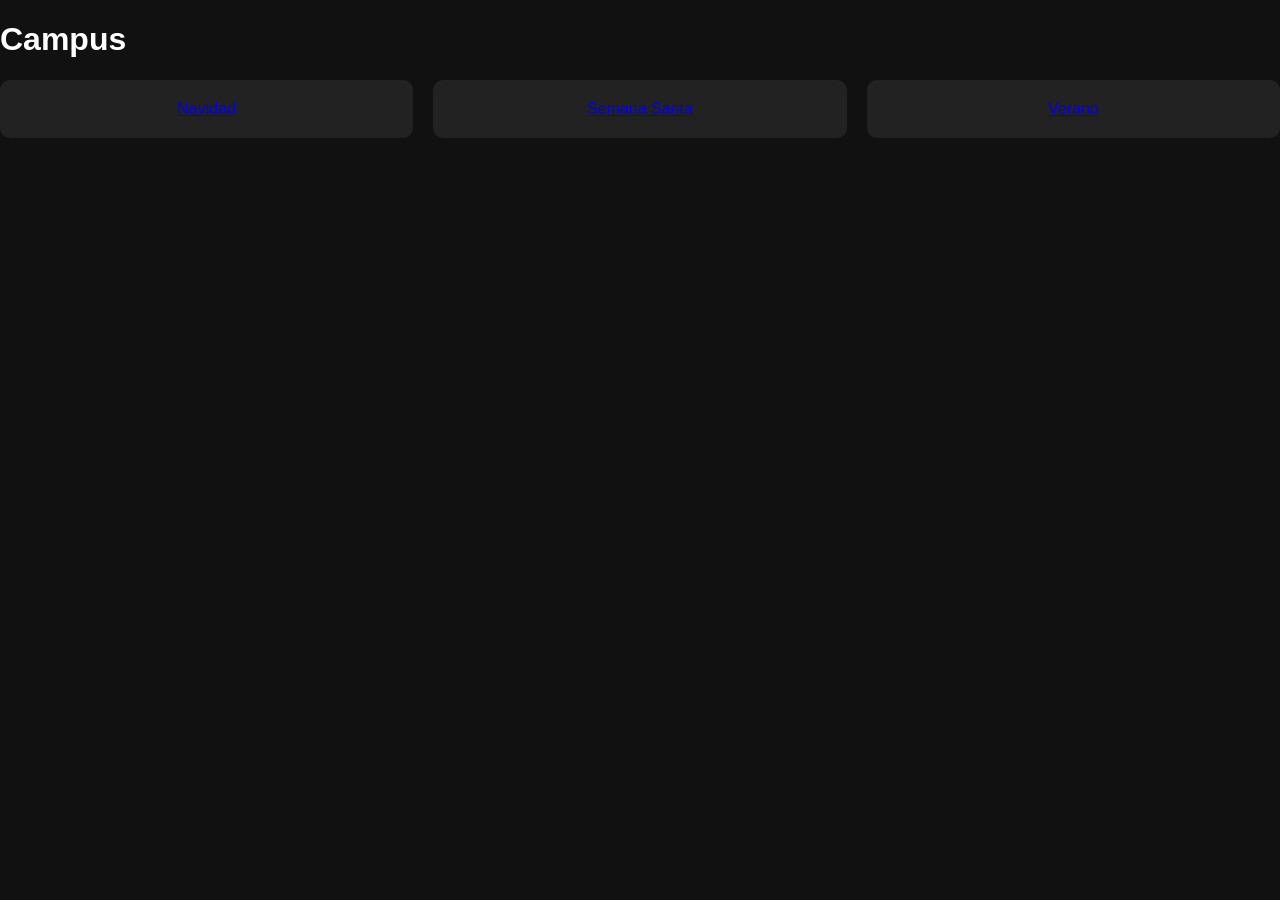
==== campus.html @ f4b3c52c "Add files via upload" ====
<!DOCTYPE html>
<html lang="es"><head><meta charset="UTF-8"><link rel="stylesheet" href="styles.css"></head>
<body>
<h1>Campus</h1>
<div class="grid">
<a class="card" href="https://forms.gle/xxxxx">Navidad</a>
<a class="card" href="https://forms.gle/xxxxx">Semana Santa</a>
<a class="card" href="https://forms.gle/xxxxx">Verano</a>
</div>
</body></html>
---- styles.css ----
body{margin:0;font-family:Arial;background:#111;color:white}
.header{padding:20px;text-align:center;background:#000}
.hero{height:200px;display:flex;align-items:center;justify-content:center;background:#222}
.section{padding:40px}
.grid{display:grid;grid-template-columns:repeat(auto-fit,minmax(250px,1fr));gap:20px}
.card{background:#222;border-radius:10px;padding:20px;text-align:center}
.card img{width:100%;border-radius:10px}
.modern{position:relative;overflow:hidden}
.modern img{transition:0.3s}
.modern:hover img{transform:scale(1.1)}
.overlay{position:absolute;bottom:0;background:rgba(0,0,0,0.6);width:100%;text-align:center;padding:10px;font-size:20px}
.footer{text-align:center;padding:20px;background:#000}
.btn{display:inline-block;margin:10px;padding:10px 20px;background:#ff6600;color:white;text-decoration:none;border-radius:5px}
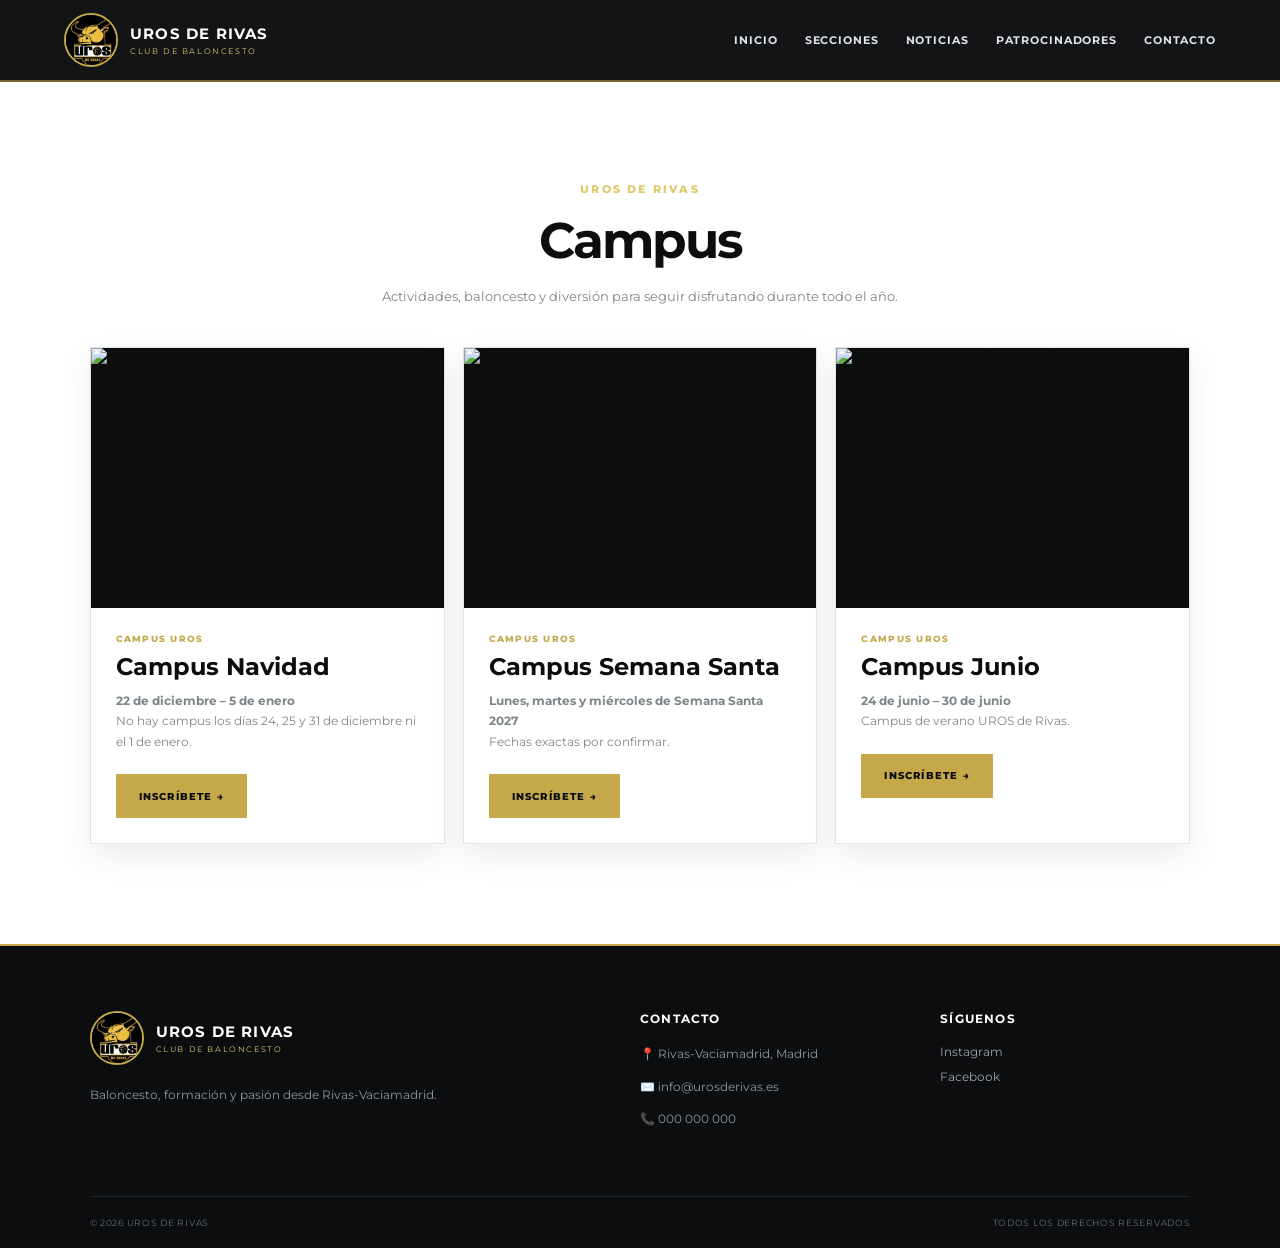
==== commit 0e2466c9: "Add files via upload" ====
--- a/campus.html
+++ b/campus.html
@@ -1,10 +1,116 @@
 <!DOCTYPE html>
-<html lang="es"><head><meta charset="UTF-8"><link rel="stylesheet" href="styles.css"></head>
+<html lang="es">
+<head>
+  <meta charset="UTF-8">
+  <meta name="viewport" content="width=device-width, initial-scale=1.0">
+  <title>Campus | UROS DE RIVAS</title>
+  <meta name="description" content="Campus UROS DE RIVAS - Navidad, Semana Santa y Junio">
+  <link rel="stylesheet" href="campus.css">
+</head>
 <body>
-<h1>Campus</h1>
-<div class="grid">
-<a class="card" href="https://forms.gle/xxxxx">Navidad</a>
-<a class="card" href="https://forms.gle/xxxxx">Semana Santa</a>
-<a class="card" href="https://forms.gle/xxxxx">Verano</a>
-</div>
-</body></html>+
+<header class="site-header">
+  <a class="brand" href="#inicio" aria-label="UROS DE RIVAS - Inicio">
+    <img src="img/logo-uros.jpeg" alt="Escudo UROS DE RIVAS">
+    <span>
+      <strong>UROS DE RIVAS</strong>
+      <small>CLUB DE BALONCESTO</small>
+    </span>
+  </a>
+
+  <button class="menu-toggle" aria-label="Abrir menú" aria-expanded="false">☰</button>
+
+  <nav class="main-nav">
+    <a href="#inicio">Inicio</a>
+    <a href="#secciones">Secciones</a>
+    <a href="#noticias">Noticias</a>
+    <a href="#patrocinadores">Patrocinadores</a>
+    <a href="#contacto">Contacto</a>
+  </nav>
+</header>
+
+<main>
+<section class="campus-section section" id="campus">
+    <div class="section-heading center">
+      <p class="eyebrow">UROS DE RIVAS</p>
+      <h2>Campus</h2>
+      <p class="section-intro">Actividades, baloncesto y diversión para seguir disfrutando durante todo el año.</p>
+    </div>
+
+    <div class="campus-grid">
+      <article class="campus-card">
+        <div class="campus-image"><img src="img/campus-navidad.jpg" alt="Campus Navidad UROS de Rivas"></div>
+        <div class="campus-body">
+          <p class="campus-tag">CAMPUS UROS</p>
+          <h3>Campus Navidad</h3>
+          <p><strong>22 de diciembre – 5 de enero</strong><br>No hay campus los días 24, 25 y 31 de diciembre ni el 1 de enero.</p>
+          <a class="btn btn-primary campus-btn" href="#" target="_blank" rel="noopener">INSCRÍBETE →</a>
+        </div>
+      </article>
+
+      <article class="campus-card">
+        <div class="campus-image"><img src="img/campus-semana-santa.jpg" alt="Campus Semana Santa UROS de Rivas"></div>
+        <div class="campus-body">
+          <p class="campus-tag">CAMPUS UROS</p>
+          <h3>Campus Semana Santa</h3>
+          <p><strong>Lunes, martes y miércoles de Semana Santa 2027</strong><br>Fechas exactas por confirmar.</p>
+          <a class="btn btn-primary campus-btn" href="#" target="_blank" rel="noopener">INSCRÍBETE →</a>
+        </div>
+      </article>
+
+      <article class="campus-card">
+        <div class="campus-image"><img src="img/campus-junio.jpg" alt="Campus Junio UROS de Rivas"></div>
+        <div class="campus-body">
+          <p class="campus-tag">CAMPUS UROS</p>
+          <h3>Campus Junio</h3>
+          <p><strong>24 de junio – 30 de junio</strong><br>Campus de verano UROS de Rivas.</p>
+          <a class="btn btn-primary campus-btn" href="#" target="_blank" rel="noopener">INSCRÍBETE →</a>
+        </div>
+      </article>
+    </div>
+  </section>
+</main>
+
+<footer id="contacto">
+  <div class="footer-main">
+    <div>
+      <a class="brand footer-brand" href="#inicio">
+        <img src="img/logo-uros.jpeg" alt="Escudo UROS DE RIVAS">
+        <span>
+          <strong>UROS DE RIVAS</strong>
+          <small>CLUB DE BALONCESTO</small>
+        </span>
+      </a>
+      <p>Baloncesto, formación y pasión desde Rivas-Vaciamadrid.</p>
+    </div>
+
+    <div class="footer-contact">
+      <h3>Contacto</h3>
+      <p>📍 Rivas-Vaciamadrid, Madrid</p>
+      <p>✉️ info@urosderivas.es</p>
+      <p>📞 000 000 000</p>
+    </div>
+
+    <div>
+      <h3>Síguenos</h3>
+      <div class="socials">
+        <a href="#">Instagram</a>
+        <a href="#">Facebook</a>
+      </div>
+    </div>
+  </div>
+
+  <div class="footer-bottom">
+    <span>© 2026 UROS DE RIVAS</span>
+    <span>Todos los derechos reservados</span>
+  </div>
+</footer>
+
+<script src="script.js"></script>
+</body>
+</html>
+
+
+<script src="script.js"></script>
+</body>
+</html>
--- a/campus.css
+++ b/campus.css
@@ -0,0 +1,496 @@
+@import url('https://fonts.googleapis.com/css2?family=Montserrat:wght@400;500;600;700;800;900&display=swap');
+
+:root {
+  --black: #0b0d0f;
+  --black-2: #1a1d1e;
+  --white: #ffffff;
+  --gold: #c5a84a;
+  --gold-light: #e0c96b;
+  --turquoise: #3d828f;
+  --turquoise-light: #5aa9b6;
+  --gray: #7d8588;
+  --light: #f3f5f5;
+  --line: #dfe5e6;
+}
+
+* { box-sizing: border-box; }
+html { scroll-behavior: smooth; }
+body {
+  margin: 0;
+  font-family: 'Montserrat', Arial, sans-serif;
+  color: var(--black);
+  background: var(--white);
+}
+a { color: inherit; text-decoration: none; }
+
+.site-header {
+  position: sticky;
+  top: 0;
+  z-index: 20;
+  min-height: 82px;
+  padding: 0 5vw;
+  display: flex;
+  align-items: center;
+  justify-content: space-between;
+  background: rgba(11,13,15,.97);
+  color: white;
+  border-bottom: 2px solid rgba(197,168,74,.55);
+  backdrop-filter: blur(12px);
+}
+
+.brand {
+  display: flex;
+  align-items: center;
+  gap: 12px;
+}
+.brand img {
+  width: 54px;
+  height: 54px;
+  object-fit: cover;
+  border-radius: 50%;
+  border: 2px solid var(--gold);
+  background: var(--black);
+}
+.brand strong {
+  display: block;
+  font-size: 15px;
+  letter-spacing: .08em;
+}
+.brand small {
+  display: block;
+  margin-top: 3px;
+  color: var(--gold-light);
+  font-size: 8px;
+  letter-spacing: .2em;
+}
+
+.main-nav {
+  display: flex;
+  align-items: center;
+  gap: 27px;
+}
+.main-nav a {
+  font-size: 11px;
+  font-weight: 700;
+  letter-spacing: .08em;
+  text-transform: uppercase;
+  color: #dfe2e8;
+  transition: .2s ease;
+}
+.main-nav a:hover { color: var(--gold-light); }
+
+.menu-toggle {
+  display: none;
+  border: 0;
+  background: none;
+  color: white;
+  font-size: 26px;
+  cursor: pointer;
+}
+
+.hero {
+  min-height: 650px;
+  position: relative;
+  overflow: hidden;
+  display: flex;
+  align-items: center;
+  padding: 80px 8vw;
+  background:
+    radial-gradient(circle at 78% 50%, rgba(61,130,143,.28), transparent 31%),
+    linear-gradient(115deg, #050608 0%, #0b0e10 60%, #171c1e 100%);
+  color: white;
+}
+.hero::after {
+  content: '';
+  position: absolute;
+  width: 480px;
+  height: 480px;
+  right: -150px;
+  bottom: -250px;
+  border: 1px solid rgba(197,168,74,.35);
+  border-radius: 50%;
+}
+.hero-content { max-width: 760px; position: relative; z-index: 2; }
+.eyebrow {
+  margin: 0 0 14px;
+  color: var(--gold-light);
+  font-size: 11px;
+  font-weight: 800;
+  letter-spacing: .2em;
+}
+.hero h1 {
+  margin: 0;
+  font-size: clamp(52px, 8vw, 105px);
+  line-height: .9;
+  font-weight: 900;
+  letter-spacing: -.06em;
+}
+.hero h1 span { color: var(--turquoise-light); }
+.hero-text {
+  max-width: 590px;
+  margin: 28px 0;
+  color: #b9bec8;
+  font-size: 16px;
+  line-height: 1.8;
+}
+.btn {
+  display: inline-flex;
+  align-items: center;
+  justify-content: center;
+  min-height: 50px;
+  padding: 0 23px;
+  font-size: 11px;
+  font-weight: 800;
+  letter-spacing: .12em;
+  transition: transform .2s ease, background .2s ease;
+}
+.btn:hover { transform: translateY(-2px); }
+.btn-primary { background: var(--gold); color: var(--black); }
+.btn-light { background: white; color: var(--black); }
+
+.hero-logo {
+  position: absolute;
+  z-index: 1;
+  right: 9%;
+  top: 50%;
+  width: min(34vw, 400px);
+  aspect-ratio: 1;
+  transform: translateY(-50%);
+  display: grid;
+  place-items: center;
+  opacity: .82;
+}
+.hero-logo::before {
+  content: '';
+  position: absolute;
+  inset: -18px;
+  border: 2px solid rgba(197,168,74,.28);
+  border-radius: 50%;
+}
+.hero-logo img {
+  width: 100%;
+  height: 100%;
+  object-fit: cover;
+  border-radius: 50%;
+  mix-blend-mode: screen;
+}
+
+.section { padding: 100px 7vw; }
+.section-heading { margin-bottom: 40px; }
+.section-heading h2 {
+  margin: 0;
+  font-size: clamp(31px, 4vw, 50px);
+  letter-spacing: -.04em;
+}
+.center { text-align: center; }
+
+.card-grid {
+  display: grid;
+  grid-template-columns: repeat(3, 1fr);
+  gap: 14px;
+}
+.feature-card {
+  min-height: 205px;
+  padding: 25px;
+  display: flex;
+  flex-direction: column;
+  justify-content: space-between;
+  position: relative;
+  overflow: hidden;
+  color: white;
+  background: var(--black);
+  transition: transform .25s ease, box-shadow .25s ease;
+}
+.feature-card:hover {
+  transform: translateY(-5px);
+  box-shadow: 0 16px 35px rgba(11,13,15,.16);
+}
+.feature-card::before {
+  content: '';
+  position: absolute;
+  width: 150px;
+  height: 150px;
+  right: -45px;
+  bottom: -70px;
+  border: 1px solid rgba(255,255,255,.18);
+  border-radius: 50%;
+}
+.card-campus { background: var(--turquoise); }
+.card-torneos { background: var(--black-2); border-top: 4px solid var(--gold); }
+.card-eventos { background: var(--black); border-top: 4px solid var(--turquoise); }
+.card-tienda { background: var(--gold); color: var(--black); }
+.card-equipos { background: #253337; }
+.card-contacto { background: var(--black); border-top: 4px solid var(--gold); }
+
+.card-icon { font-size: 28px; }
+.feature-card p {
+  margin: 0 0 6px;
+  color: rgba(255,255,255,.55);
+  font-size: 9px;
+  font-weight: 800;
+  letter-spacing: .15em;
+}
+.card-tienda p,
+.card-tienda span:not(.card-icon) { color: rgba(11,13,15,.65); }
+.feature-card h3 {
+  margin: 0 0 7px;
+  font-size: 22px;
+  letter-spacing: -.03em;
+}
+.feature-card span:not(.card-icon) {
+  color: rgba(255,255,255,.68);
+  font-size: 10px;
+  line-height: 1.5;
+}
+.feature-card b {
+  position: absolute;
+  right: 25px;
+  bottom: 23px;
+  font-size: 23px;
+}
+
+.campus-section { background: var(--white); }
+
+.section-intro {
+  max-width: 650px;
+  margin: 14px auto 0;
+  color: var(--gray);
+  font-size: 13px;
+  line-height: 1.7;
+}
+
+.campus-grid {
+  display: grid;
+  grid-template-columns: repeat(3, 1fr);
+  gap: 18px;
+}
+
+.campus-card {
+  overflow: hidden;
+  background: white;
+  border: 1px solid var(--line);
+  box-shadow: 0 12px 30px rgba(11,13,15,.08);
+  transition: transform .25s ease, box-shadow .25s ease;
+}
+
+.campus-card:hover {
+  transform: translateY(-5px);
+  box-shadow: 0 18px 38px rgba(11,13,15,.14);
+}
+
+.campus-image {
+  height: 260px;
+  position: relative;
+  overflow: hidden;
+  background: var(--black);
+}
+
+.campus-image img {
+  width: 100%;
+  height: 100%;
+  display: block;
+  object-fit: cover;
+}
+
+.campus-body { padding: 25px; }
+
+.campus-tag {
+  margin: 0 0 8px;
+  color: var(--gold);
+  font-size: 9px;
+  font-weight: 800;
+  letter-spacing: .14em;
+}
+
+.campus-body h3 {
+  margin: 0 0 10px;
+  font-size: 24px;
+}
+
+.campus-body > p:not(.campus-tag) {
+  margin: 0 0 22px;
+  color: var(--gray);
+  font-size: 12px;
+  line-height: 1.7;
+}
+
+.campus-btn {
+  min-height: 44px;
+  font-size: 10px;
+}
+
+.news-section { background: var(--light); }
+.news-heading {
+  display: flex;
+  align-items: end;
+  justify-content: space-between;
+}
+.text-link {
+  color: var(--turquoise);
+  font-size: 11px;
+  font-weight: 800;
+  letter-spacing: .08em;
+}
+.news-grid {
+  display: grid;
+  grid-template-columns: repeat(3, 1fr);
+  gap: 18px;
+}
+.news-card { background: white; }
+.news-image {
+  height: 190px;
+  display: grid;
+  place-items: center;
+  color: white;
+  font-size: 45px;
+  font-weight: 900;
+  letter-spacing: -.06em;
+}
+.image-one { background: linear-gradient(135deg, #080a0e, #3d828f); }
+.image-two { background: linear-gradient(135deg, #151922, #c5a84a); }
+.image-three { background: linear-gradient(135deg, #3d828f, #07090c); }
+.news-body { padding: 24px; }
+.news-body time {
+  color: var(--gold);
+  font-size: 9px;
+  font-weight: 800;
+  letter-spacing: .12em;
+}
+.news-body h3 {
+  margin: 10px 0;
+  font-size: 19px;
+  line-height: 1.25;
+}
+.news-body p {
+  margin: 0 0 18px;
+  color: var(--gray);
+  font-size: 12px;
+  line-height: 1.7;
+}
+.news-body a {
+  font-size: 10px;
+  font-weight: 800;
+  color: var(--turquoise);
+}
+
+.cta-section {
+  padding: 70px 7vw;
+  display: flex;
+  align-items: center;
+  justify-content: space-between;
+  gap: 30px;
+  background: linear-gradient(120deg, var(--black), #202628);
+  color: white;
+  border-top: 5px solid var(--gold);
+}
+.cta-section .eyebrow { color: var(--gold-light); }
+.cta-section h2 {
+  margin: 0 0 8px;
+  font-size: clamp(30px, 4vw, 50px);
+  letter-spacing: -.05em;
+}
+.cta-section p:last-child { margin: 0; color: rgba(255,255,255,.75); }
+
+.sponsors-section { overflow: hidden; }
+.sponsor-marquee {
+  overflow: hidden;
+  padding: 15px 0;
+  mask-image: linear-gradient(to right, transparent, black 10%, black 90%, transparent);
+}
+.sponsor-track {
+  width: max-content;
+  display: flex;
+  gap: 14px;
+  animation: marquee 25s linear infinite;
+}
+.sponsor {
+  min-width: 190px;
+  height: 90px;
+  display: grid;
+  place-items: center;
+  padding: 15px;
+  border: 1px solid var(--line);
+  background: #fafafa;
+  color: #858b95;
+  font-size: 11px;
+  font-weight: 800;
+  letter-spacing: .1em;
+  box-shadow: inset 0 -3px 0 var(--gold);
+}
+@keyframes marquee { to { transform: translateX(-50%); } }
+
+footer {
+  background: var(--black);
+  color: white;
+  padding: 65px 7vw 20px;
+  border-top: 2px solid var(--gold);
+}
+.footer-main {
+  display: grid;
+  grid-template-columns: 2fr 1fr 1fr;
+  gap: 50px;
+  padding-bottom: 55px;
+}
+.footer-brand { margin-bottom: 20px; }
+.footer-main p {
+  color: #8f96a2;
+  font-size: 12px;
+  line-height: 1.7;
+}
+.footer-main h3 {
+  margin: 0 0 18px;
+  font-size: 12px;
+  letter-spacing: .1em;
+  text-transform: uppercase;
+}
+.socials { display: flex; flex-direction: column; gap: 10px; }
+.socials a { color: #9ca2ad; font-size: 12px; }
+.socials a:hover { color: var(--gold-light); }
+.footer-bottom {
+  display: flex;
+  justify-content: space-between;
+  padding-top: 20px;
+  border-top: 1px solid #20242b;
+  color: #646b76;
+  font-size: 9px;
+  letter-spacing: .08em;
+  text-transform: uppercase;
+}
+
+@media (max-width: 900px) {
+  .main-nav { gap: 14px; }
+  .main-nav a { font-size: 9px; }
+  .card-grid, .news-grid { grid-template-columns: repeat(2, 1fr); }
+  .campus-grid { grid-template-columns: repeat(2, 1fr); }
+  .hero { min-height: 580px; }
+  .hero-logo { right: -8%; width: 390px; opacity: .28; }
+}
+
+@media (max-width: 680px) {
+  .site-header { min-height: 70px; }
+  .brand img { width: 48px; height: 48px; }
+  .menu-toggle { display: block; }
+  .main-nav {
+    position: absolute;
+    left: 0;
+    right: 0;
+    top: 70px;
+    display: none;
+    flex-direction: column;
+    align-items: stretch;
+    gap: 0;
+    background: var(--black);
+  }
+  .main-nav.open { display: flex; }
+  .main-nav a { padding: 16px 7vw; border-top: 1px solid #20242b; }
+  .hero { padding: 70px 7vw; }
+  .hero h1 { font-size: 54px; }
+  .hero-logo { right: -25%; width: 330px; opacity: .22; }
+  .section { padding: 70px 6vw; }
+  .card-grid, .news-grid, .campus-grid { grid-template-columns: 1fr; }
+  .feature-card { min-height: 180px; }
+  .news-heading, .cta-section { align-items: flex-start; flex-direction: column; }
+  .cta-section { padding: 60px 6vw; }
+  .footer-main { grid-template-columns: 1fr; gap: 30px; }
+  .footer-bottom { flex-direction: column; gap: 8px; }
+}
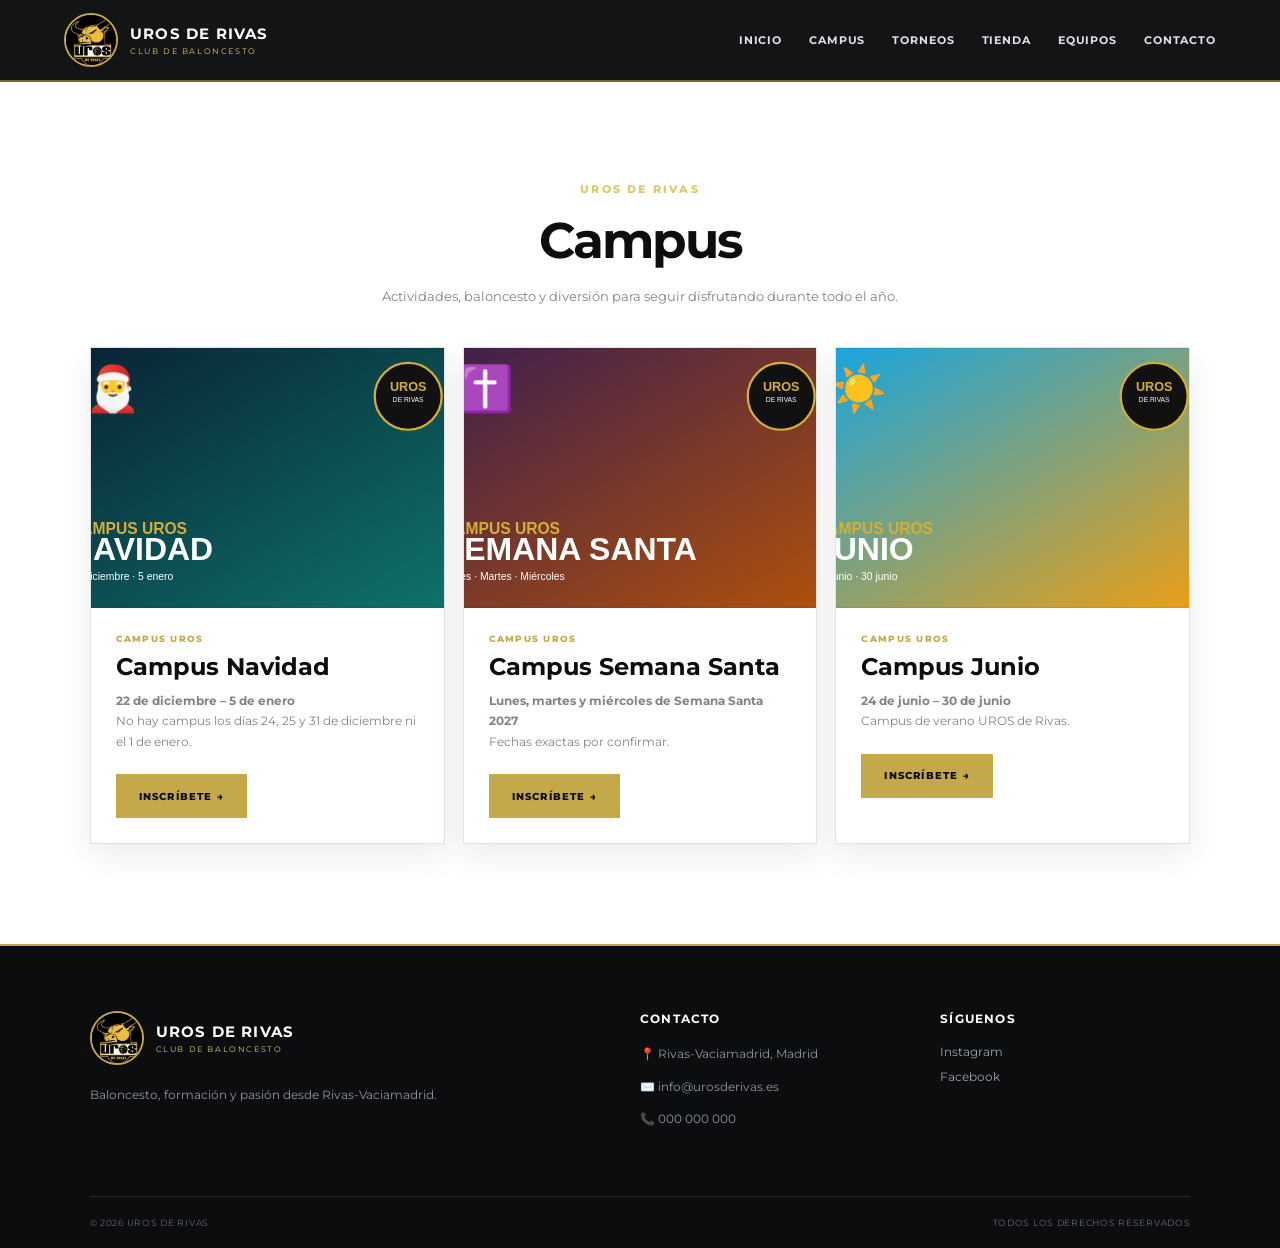
==== commit 2648731d: "Add files via upload" ====
--- a/campus.html
+++ b/campus.html
@@ -10,7 +10,7 @@
 <body>
 
 <header class="site-header">
-  <a class="brand" href="#inicio" aria-label="UROS DE RIVAS - Inicio">
+  <a class="brand" href="index.html" aria-label="UROS DE RIVAS - Inicio">
     <img src="img/logo-uros.jpeg" alt="Escudo UROS DE RIVAS">
     <span>
       <strong>UROS DE RIVAS</strong>
@@ -21,52 +21,78 @@
   <button class="menu-toggle" aria-label="Abrir menú" aria-expanded="false">☰</button>
 
   <nav class="main-nav">
-    <a href="#inicio">Inicio</a>
-    <a href="#secciones">Secciones</a>
-    <a href="#noticias">Noticias</a>
-    <a href="#patrocinadores">Patrocinadores</a>
-    <a href="#contacto">Contacto</a>
+    <a href="index.html">INICIO</a>
+    <a href="campus.html">CAMPUS</a>
+    <a href="torneos.html">TORNEOS</a>
+    <a href="tienda.html">TIENDA</a>
+    <a href="equipos.html">EQUIPOS</a>
+    <a href="contacto.html">CONTACTO</a>
   </nav>
 </header>
 
 <main>
-<section class="campus-section section" id="campus">
+  <section class="campus-section section" id="campus">
     <div class="section-heading center">
       <p class="eyebrow">UROS DE RIVAS</p>
       <h2>Campus</h2>
-      <p class="section-intro">Actividades, baloncesto y diversión para seguir disfrutando durante todo el año.</p>
+      <p class="section-intro">
+        Actividades, baloncesto y diversión para seguir disfrutando durante todo el año.
+      </p>
     </div>
 
     <div class="campus-grid">
+
       <article class="campus-card">
-        <div class="campus-image"><img src="img/campus-navidad.jpg" alt="Campus Navidad UROS de Rivas"></div>
+        <div class="campus-image">
+          <img src="img/campus-navidad.svg" alt="Campus Navidad UROS de Rivas">
+        </div>
         <div class="campus-body">
           <p class="campus-tag">CAMPUS UROS</p>
           <h3>Campus Navidad</h3>
-          <p><strong>22 de diciembre – 5 de enero</strong><br>No hay campus los días 24, 25 y 31 de diciembre ni el 1 de enero.</p>
-          <a class="btn btn-primary campus-btn" href="#" target="_blank" rel="noopener">INSCRÍBETE →</a>
+          <p>
+            <strong>22 de diciembre – 5 de enero</strong><br>
+            No hay campus los días 24, 25 y 31 de diciembre ni el 1 de enero.
+          </p>
+          <a class="btn btn-primary campus-btn" href="#" target="_blank" rel="noopener">
+            INSCRÍBETE →
+          </a>
         </div>
       </article>
 
       <article class="campus-card">
-        <div class="campus-image"><img src="img/campus-semana-santa.jpg" alt="Campus Semana Santa UROS de Rivas"></div>
+        <div class="campus-image">
+          <img src="img/campus-semanasanta.svg" alt="Campus Semana Santa UROS de Rivas">
+        </div>
         <div class="campus-body">
           <p class="campus-tag">CAMPUS UROS</p>
           <h3>Campus Semana Santa</h3>
-          <p><strong>Lunes, martes y miércoles de Semana Santa 2027</strong><br>Fechas exactas por confirmar.</p>
-          <a class="btn btn-primary campus-btn" href="#" target="_blank" rel="noopener">INSCRÍBETE →</a>
+          <p>
+            <strong>Lunes, martes y miércoles de Semana Santa 2027</strong><br>
+            Fechas exactas por confirmar.
+          </p>
+          <a class="btn btn-primary campus-btn" href="#" target="_blank" rel="noopener">
+            INSCRÍBETE →
+          </a>
         </div>
       </article>
 
       <article class="campus-card">
-        <div class="campus-image"><img src="img/campus-junio.jpg" alt="Campus Junio UROS de Rivas"></div>
+        <div class="campus-image">
+          <img src="img/campus-junio.svg" alt="Campus Junio UROS de Rivas">
+        </div>
         <div class="campus-body">
           <p class="campus-tag">CAMPUS UROS</p>
           <h3>Campus Junio</h3>
-          <p><strong>24 de junio – 30 de junio</strong><br>Campus de verano UROS de Rivas.</p>
-          <a class="btn btn-primary campus-btn" href="#" target="_blank" rel="noopener">INSCRÍBETE →</a>
+          <p>
+            <strong>24 de junio – 30 de junio</strong><br>
+            Campus de verano UROS de Rivas.
+          </p>
+          <a class="btn btn-primary campus-btn" href="#" target="_blank" rel="noopener">
+            INSCRÍBETE →
+          </a>
         </div>
       </article>
+
     </div>
   </section>
 </main>
@@ -74,7 +100,7 @@
 <footer id="contacto">
   <div class="footer-main">
     <div>
-      <a class="brand footer-brand" href="#inicio">
+      <a class="brand footer-brand" href="index.html">
         <img src="img/logo-uros.jpeg" alt="Escudo UROS DE RIVAS">
         <span>
           <strong>UROS DE RIVAS</strong>
@@ -109,8 +135,3 @@
 <script src="script.js"></script>
 </body>
 </html>
-
-
-<script src="script.js"></script>
-</body>
-</html>
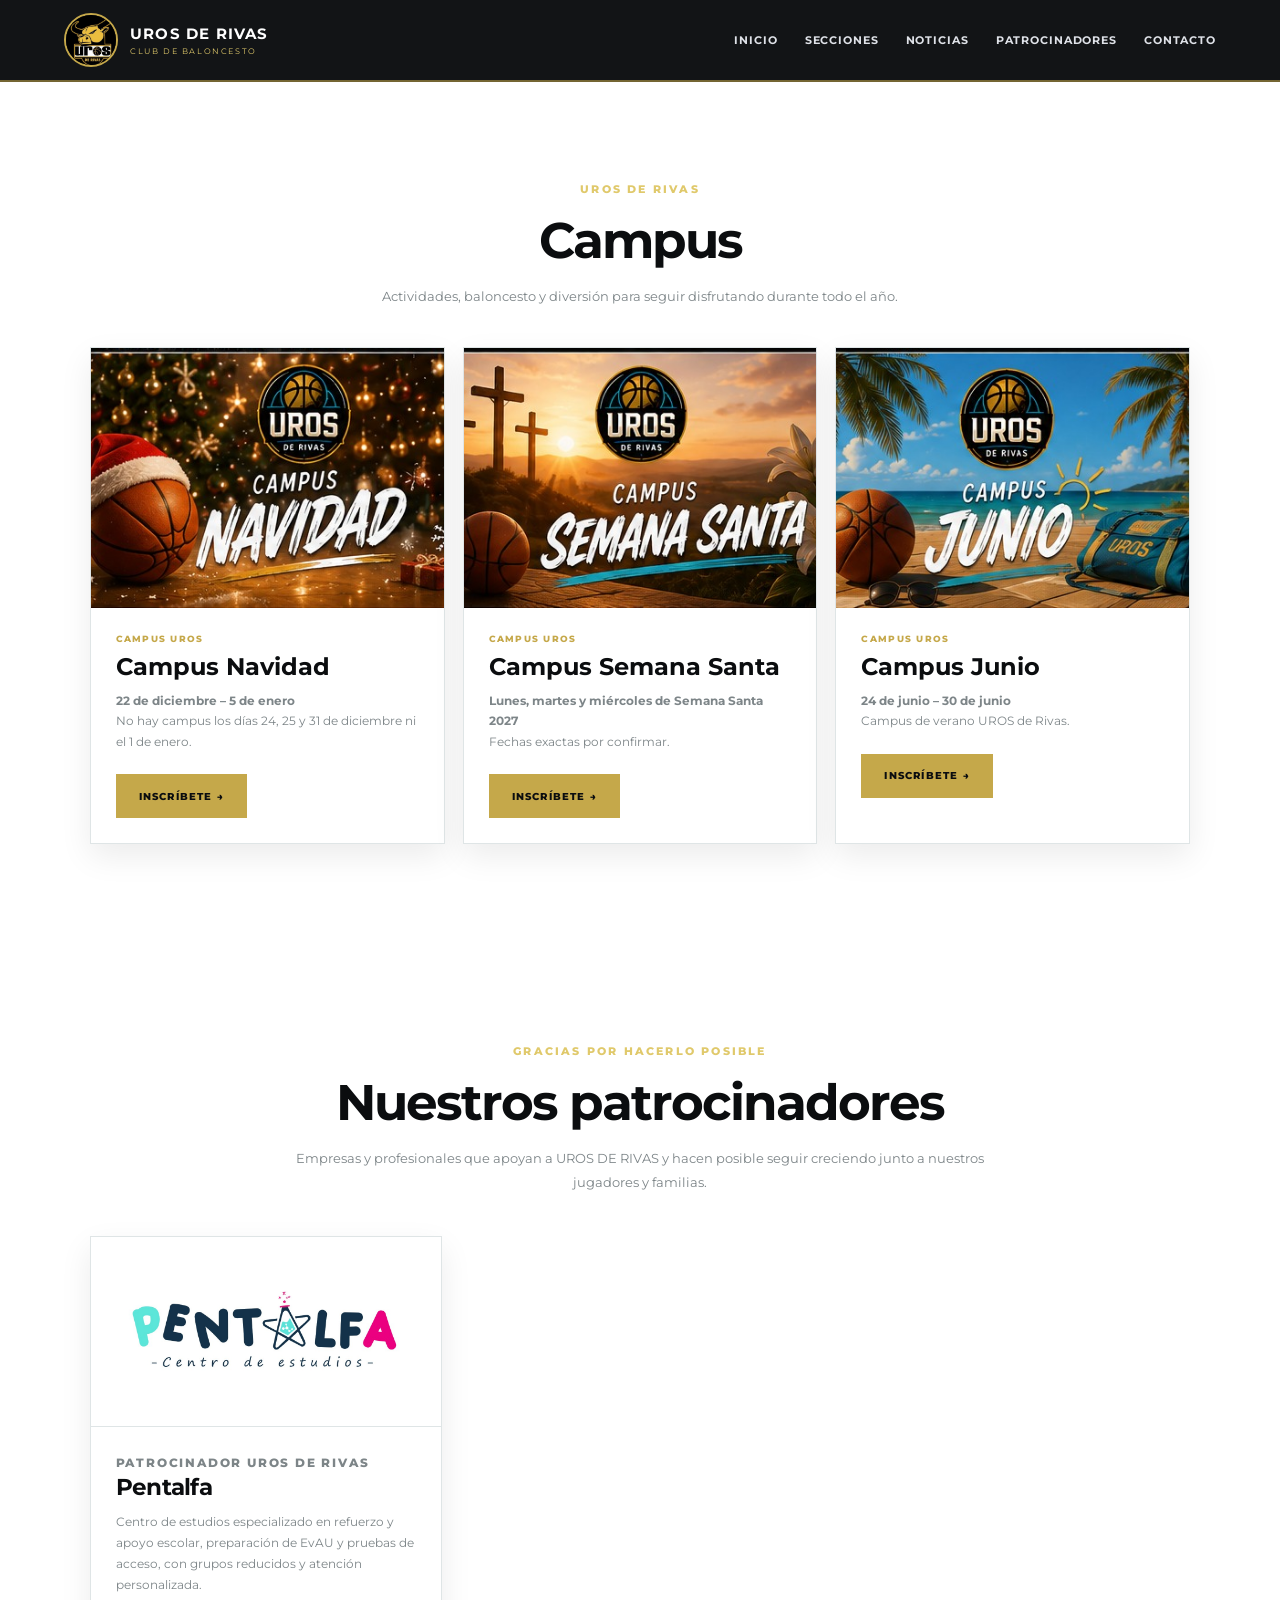
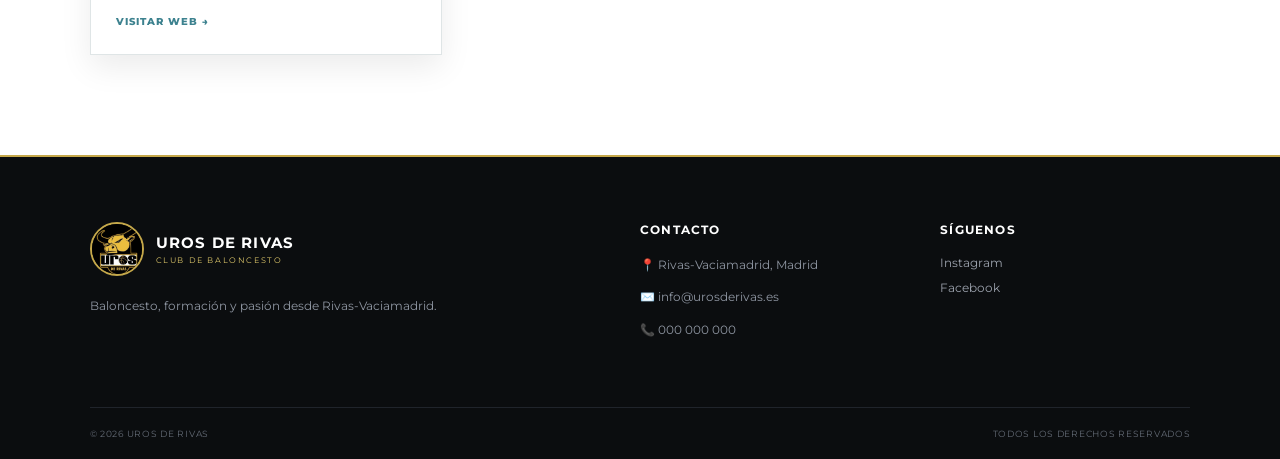
==== commit 943e80eb: "Add files via upload" ====
--- a/campus.html
+++ b/campus.html
@@ -10,7 +10,7 @@
 <body>
 
 <header class="site-header">
-  <a class="brand" href="index.html" aria-label="UROS DE RIVAS - Inicio">
+  <a class="brand" href="#inicio" aria-label="UROS DE RIVAS - Inicio">
     <img src="img/logo-uros.jpeg" alt="Escudo UROS DE RIVAS">
     <span>
       <strong>UROS DE RIVAS</strong>
@@ -21,78 +21,74 @@
   <button class="menu-toggle" aria-label="Abrir menú" aria-expanded="false">☰</button>
 
   <nav class="main-nav">
-    <a href="index.html">INICIO</a>
-    <a href="campus.html">CAMPUS</a>
-    <a href="torneos.html">TORNEOS</a>
-    <a href="tienda.html">TIENDA</a>
-    <a href="equipos.html">EQUIPOS</a>
-    <a href="contacto.html">CONTACTO</a>
+    <a href="#inicio">Inicio</a>
+    <a href="#secciones">Secciones</a>
+    <a href="#noticias">Noticias</a>
+    <a href="#patrocinadores">Patrocinadores</a>
+    <a href="#contacto">Contacto</a>
   </nav>
 </header>
 
 <main>
-  <section class="campus-section section" id="campus">
+<section class="campus-section section" id="campus">
     <div class="section-heading center">
       <p class="eyebrow">UROS DE RIVAS</p>
       <h2>Campus</h2>
-      <p class="section-intro">
-        Actividades, baloncesto y diversión para seguir disfrutando durante todo el año.
-      </p>
+      <p class="section-intro">Actividades, baloncesto y diversión para seguir disfrutando durante todo el año.</p>
     </div>
 
     <div class="campus-grid">
-
       <article class="campus-card">
-        <div class="campus-image">
-          <img src="img/campus-navidad.svg" alt="Campus Navidad UROS de Rivas">
-        </div>
+        <div class="campus-image"><img src="img/campus-navidad.jpg" alt="Campus Navidad UROS de Rivas"></div>
         <div class="campus-body">
           <p class="campus-tag">CAMPUS UROS</p>
           <h3>Campus Navidad</h3>
-          <p>
-            <strong>22 de diciembre – 5 de enero</strong><br>
-            No hay campus los días 24, 25 y 31 de diciembre ni el 1 de enero.
-          </p>
-          <a class="btn btn-primary campus-btn" href="#" target="_blank" rel="noopener">
-            INSCRÍBETE →
-          </a>
+          <p><strong>22 de diciembre – 5 de enero</strong><br>No hay campus los días 24, 25 y 31 de diciembre ni el 1 de enero.</p>
+          <a class="btn btn-primary campus-btn" href="#" target="_blank" rel="noopener">INSCRÍBETE →</a>
         </div>
       </article>
 
       <article class="campus-card">
-        <div class="campus-image">
-          <img src="img/campus-semanasanta.svg" alt="Campus Semana Santa UROS de Rivas">
-        </div>
+        <div class="campus-image"><img src="img/campus-semana-santa.jpg" alt="Campus Semana Santa UROS de Rivas"></div>
         <div class="campus-body">
           <p class="campus-tag">CAMPUS UROS</p>
           <h3>Campus Semana Santa</h3>
-          <p>
-            <strong>Lunes, martes y miércoles de Semana Santa 2027</strong><br>
-            Fechas exactas por confirmar.
-          </p>
-          <a class="btn btn-primary campus-btn" href="#" target="_blank" rel="noopener">
-            INSCRÍBETE →
-          </a>
+          <p><strong>Lunes, martes y miércoles de Semana Santa 2027</strong><br>Fechas exactas por confirmar.</p>
+          <a class="btn btn-primary campus-btn" href="#" target="_blank" rel="noopener">INSCRÍBETE →</a>
         </div>
       </article>
 
       <article class="campus-card">
-        <div class="campus-image">
-          <img src="img/campus-junio.svg" alt="Campus Junio UROS de Rivas">
-        </div>
+        <div class="campus-image"><img src="img/campus-junio.jpg" alt="Campus Junio UROS de Rivas"></div>
         <div class="campus-body">
           <p class="campus-tag">CAMPUS UROS</p>
           <h3>Campus Junio</h3>
-          <p>
-            <strong>24 de junio – 30 de junio</strong><br>
-            Campus de verano UROS de Rivas.
-          </p>
-          <a class="btn btn-primary campus-btn" href="#" target="_blank" rel="noopener">
-            INSCRÍBETE →
-          </a>
+          <p><strong>24 de junio – 30 de junio</strong><br>Campus de verano UROS de Rivas.</p>
+          <a class="btn btn-primary campus-btn" href="#" target="_blank" rel="noopener">INSCRÍBETE →</a>
         </div>
       </article>
+    </div>
+  </section>
 
+  <section class="sponsors-section section" id="patrocinadores">
+    <div class="section-heading center">
+      <p class="eyebrow">GRACIAS POR HACERLO POSIBLE</p>
+      <h2>Nuestros patrocinadores</h2>
+      <p class="sponsors-intro">Empresas y profesionales que apoyan a UROS DE RIVAS y hacen posible seguir creciendo junto a nuestros jugadores y familias.</p>
+    </div>
+
+    <div class="sponsors-grid">
+      <a class="sponsor-card" href="https://academiapentalfa.com/" target="_blank" rel="noopener noreferrer" aria-label="Visitar la web de Pentalfa">
+        <div class="sponsor-logo-wrap">
+          <img class="sponsor-logo" src="img/PENTALFA.jpg" alt="Pentalfa - Centro de estudios">
+        </div>
+        <div class="sponsor-body">
+          <p class="sponsor-tag">Patrocinador UROS DE RIVAS</p>
+          <h3>Pentalfa</h3>
+          <p>Centro de estudios especializado en refuerzo y apoyo escolar, preparación de EvAU y pruebas de acceso, con grupos reducidos y atención personalizada.</p>
+          <span class="sponsor-link">Visitar web →</span>
+        </div>
+      </a>
     </div>
   </section>
 </main>
@@ -100,7 +96,7 @@
 <footer id="contacto">
   <div class="footer-main">
     <div>
-      <a class="brand footer-brand" href="index.html">
+      <a class="brand footer-brand" href="#inicio">
         <img src="img/logo-uros.jpeg" alt="Escudo UROS DE RIVAS">
         <span>
           <strong>UROS DE RIVAS</strong>
@@ -135,3 +131,8 @@
 <script src="script.js"></script>
 </body>
 </html>
+
+
+<script src="script.js"></script>
+</body>
+</html>
--- a/campus.css
+++ b/campus.css
@@ -494,3 +494,22 @@
   .footer-main { grid-template-columns: 1fr; gap: 30px; }
   .footer-bottom { flex-direction: column; gap: 8px; }
 }
+
+/* ==============================
+   PATROCINADORES
+   ============================== */
+.sponsors-section { background: #fff; overflow: hidden; }
+.sponsors-intro { max-width: 720px; margin: 14px auto 0; color: var(--gray); font-size: 13px; line-height: 1.8; }
+.sponsors-grid { display: grid; grid-template-columns: repeat(3, minmax(0, 1fr)); gap: 22px; margin-top: 42px; }
+.sponsor-card { display: flex; flex-direction: column; background: #fff; border: 1px solid var(--line); box-shadow: 0 12px 30px rgba(11,13,15,.08); transition: transform .25s ease, box-shadow .25s ease, border-color .25s ease; overflow: hidden; }
+.sponsor-card:hover { transform: translateY(-6px); box-shadow: 0 20px 42px rgba(11,13,15,.13); border-color: rgba(197,168,74,.75); }
+.sponsor-logo-wrap { height: 190px; padding: 24px; display: grid; place-items: center; background: #fff; border-bottom: 1px solid var(--line); }
+.sponsor-logo { width: 100%; height: 100%; object-fit: contain; }
+.sponsor-body { padding: 25px; }
+.sponsor-tag { margin: 0 0 8px; color: var(--gold); font-size: 9px; font-weight: 800; letter-spacing: .15em; text-transform: uppercase; }
+.sponsor-body h3 { margin: 0 0 10px; font-size: 23px; letter-spacing: -.03em; }
+.sponsor-body p { margin: 0; color: var(--gray); font-size: 12px; line-height: 1.75; }
+.sponsor-link { display: inline-flex; align-items: center; gap: 8px; margin-top: 20px; color: var(--turquoise); font-size: 10px; font-weight: 800; letter-spacing: .1em; text-transform: uppercase; }
+.sponsor-link:hover { color: var(--gold); }
+@media (max-width: 900px) { .sponsors-grid { grid-template-columns: repeat(2, minmax(0, 1fr)); } }
+@media (max-width: 680px) { .sponsors-grid { grid-template-columns: 1fr; } .sponsor-logo-wrap { height: 170px; } }
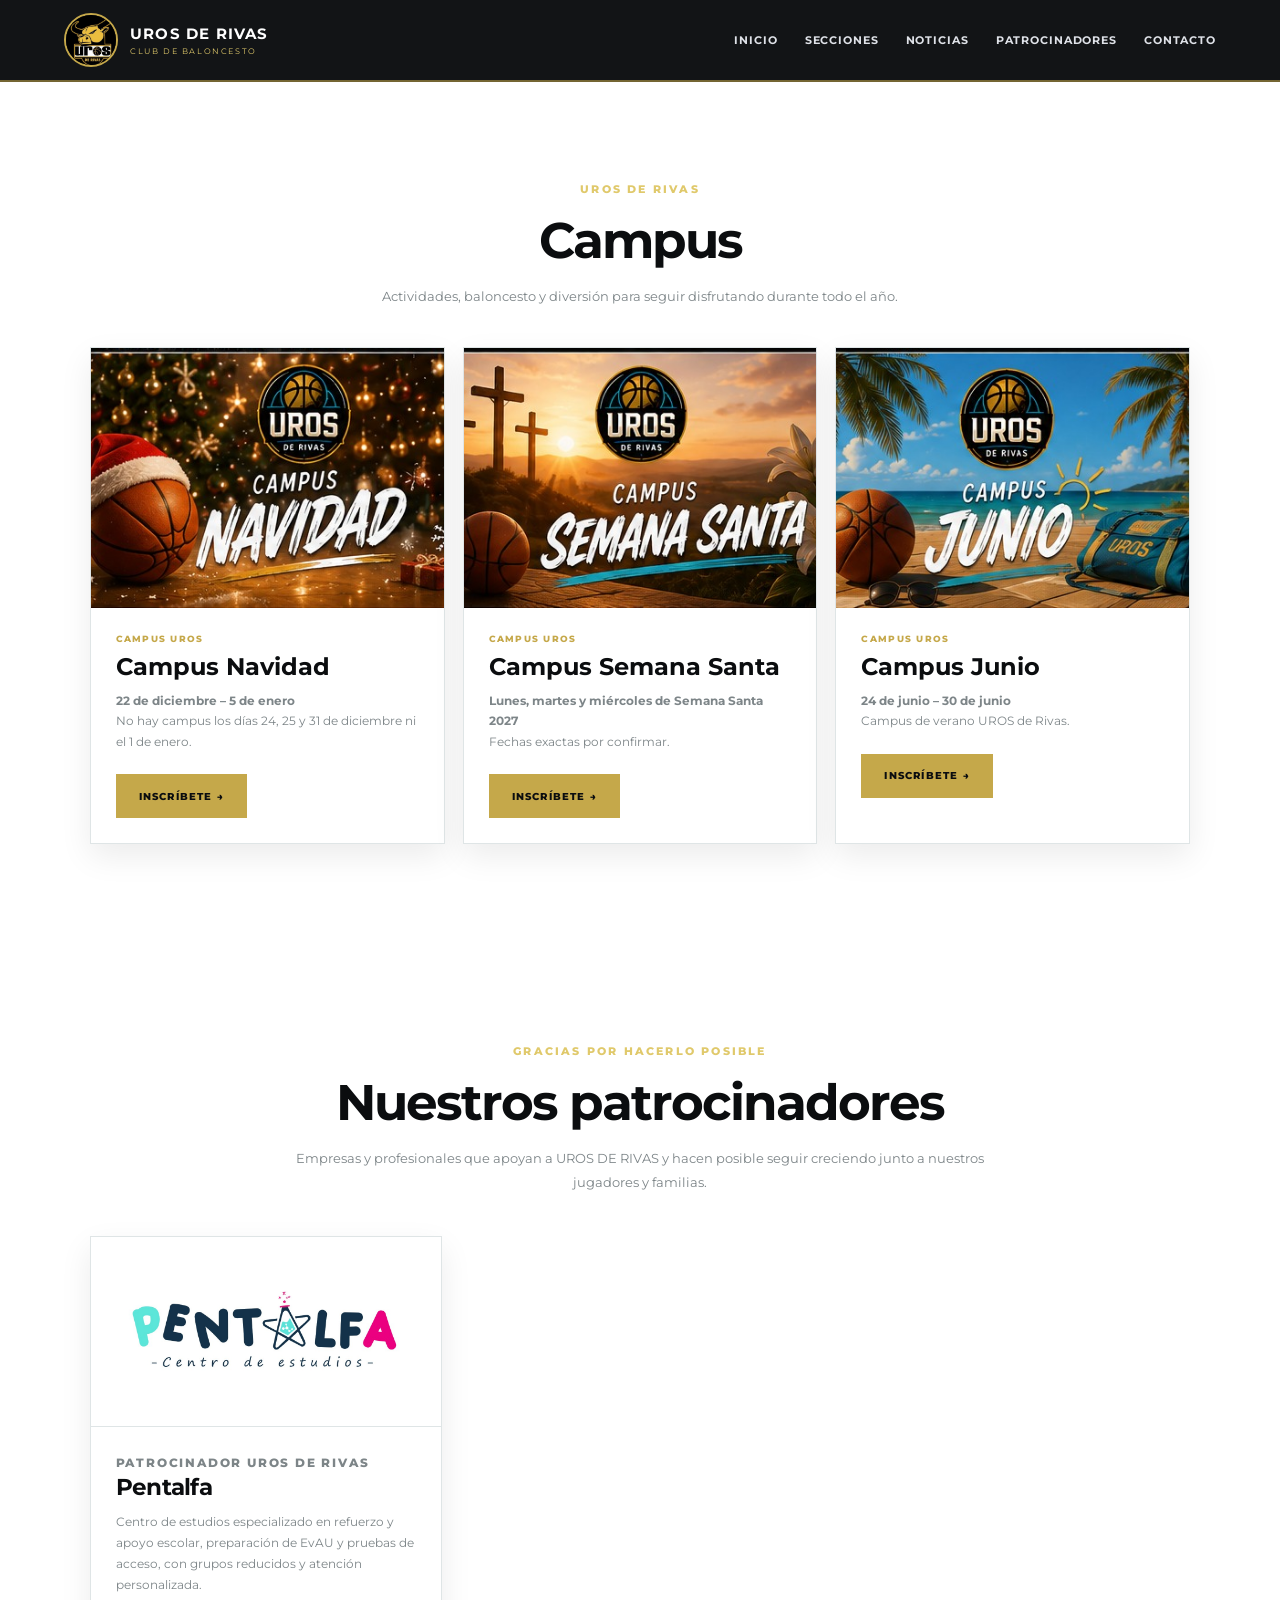
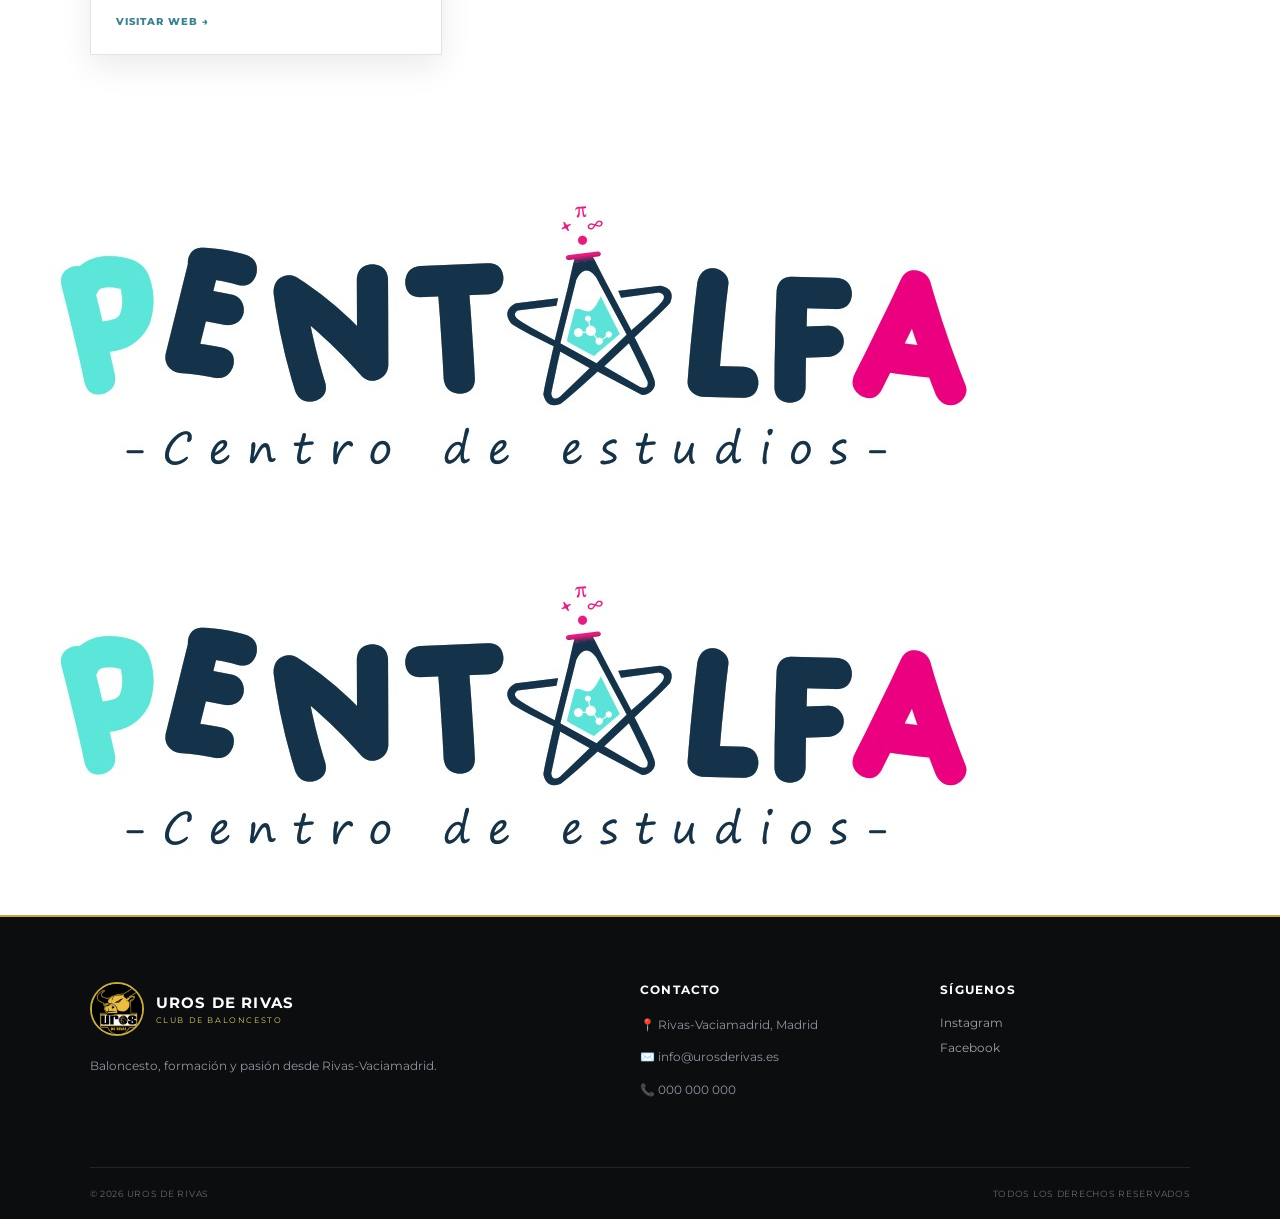
==== commit 4f293e04: "Add files via upload" ====
--- a/campus.html
+++ b/campus.html
@@ -93,6 +93,18 @@
   </section>
 </main>
 
+
+<section class="sponsor-carousel-footer" aria-label="Patrocinadores">
+  <div class="sponsor-carousel-track">
+    <a class="sponsor-carousel-item" href="https://academiapentalfa.com/" target="_blank" rel="noopener noreferrer" aria-label="Visitar la web de Pentalfa">
+      <img src="img/PENTALFA.jpg" alt="Pentalfa">
+    </a>
+    <a class="sponsor-carousel-item" href="https://academiapentalfa.com/" target="_blank" rel="noopener noreferrer" aria-label="Visitar la web de Pentalfa">
+      <img src="img/PENTALFA.jpg" alt="Pentalfa">
+    </a>
+  </div>
+</section>
+
 <footer id="contacto">
   <div class="footer-main">
     <div>
